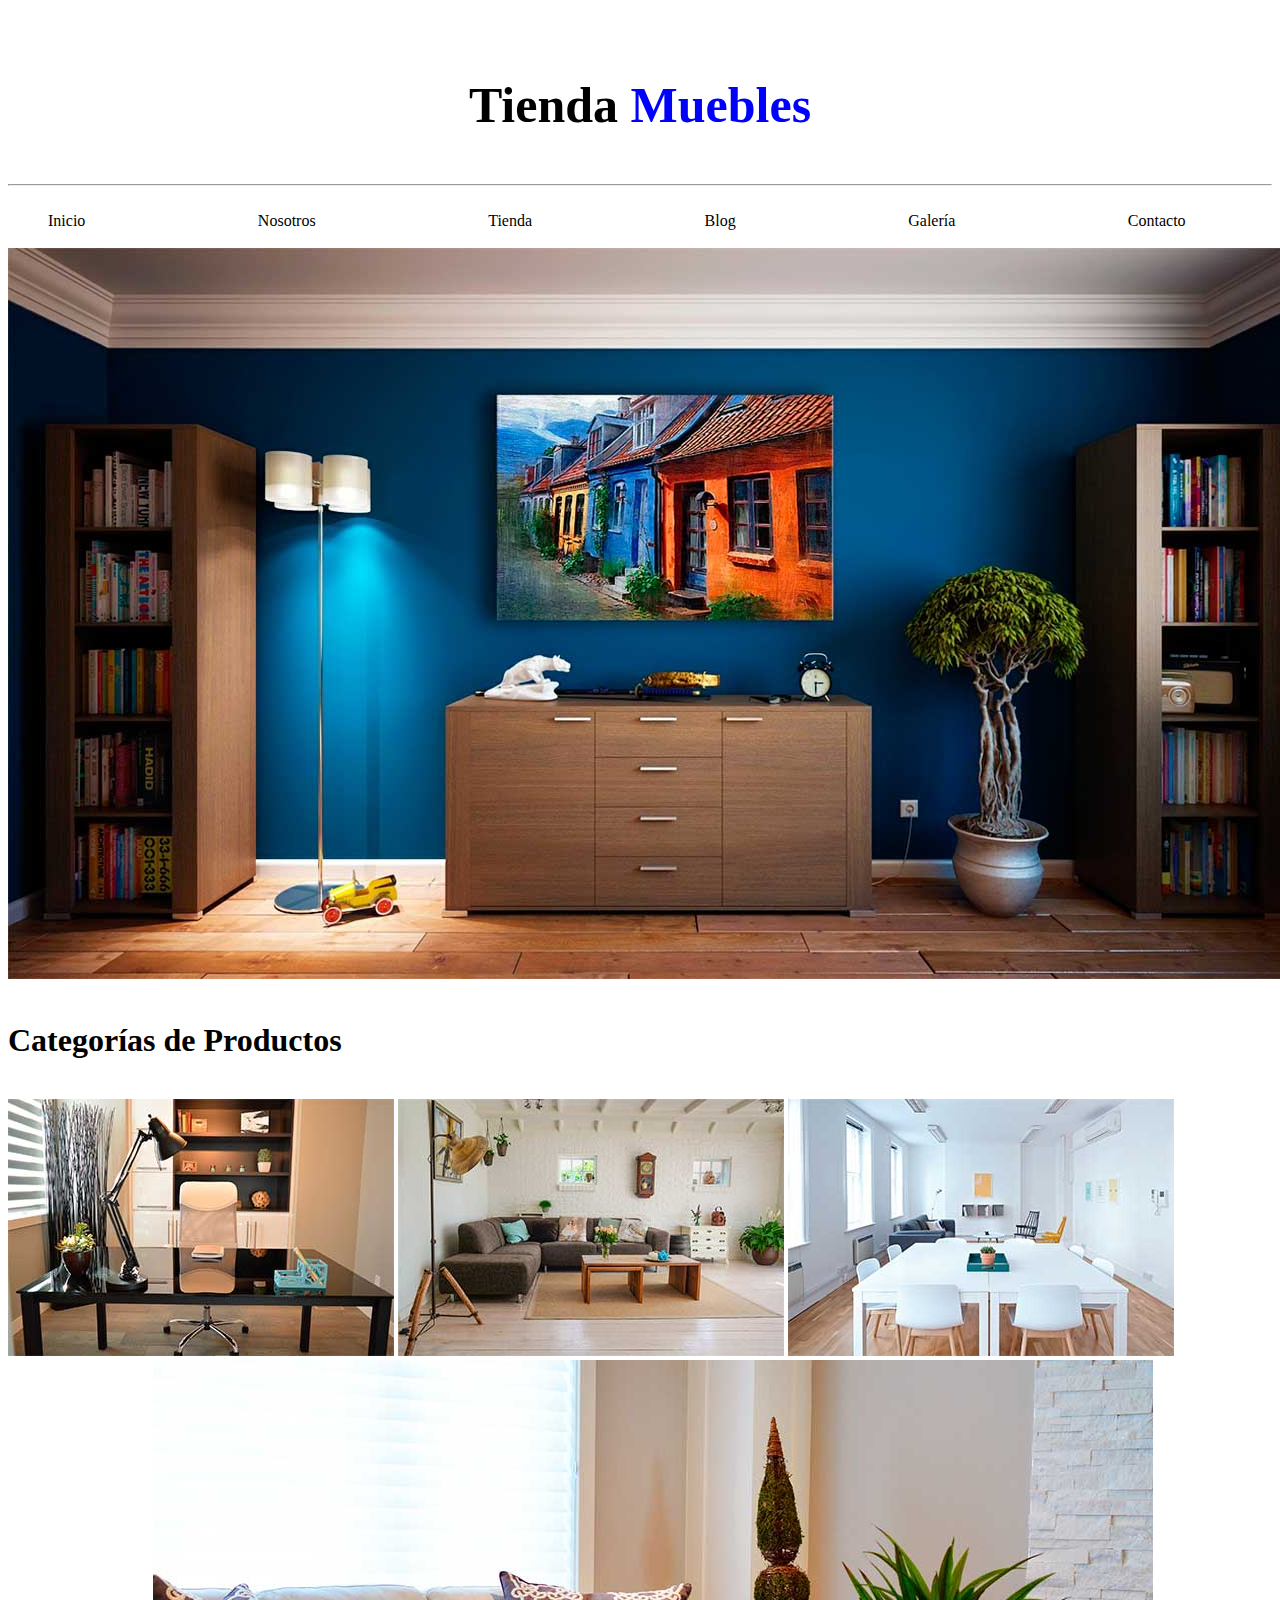
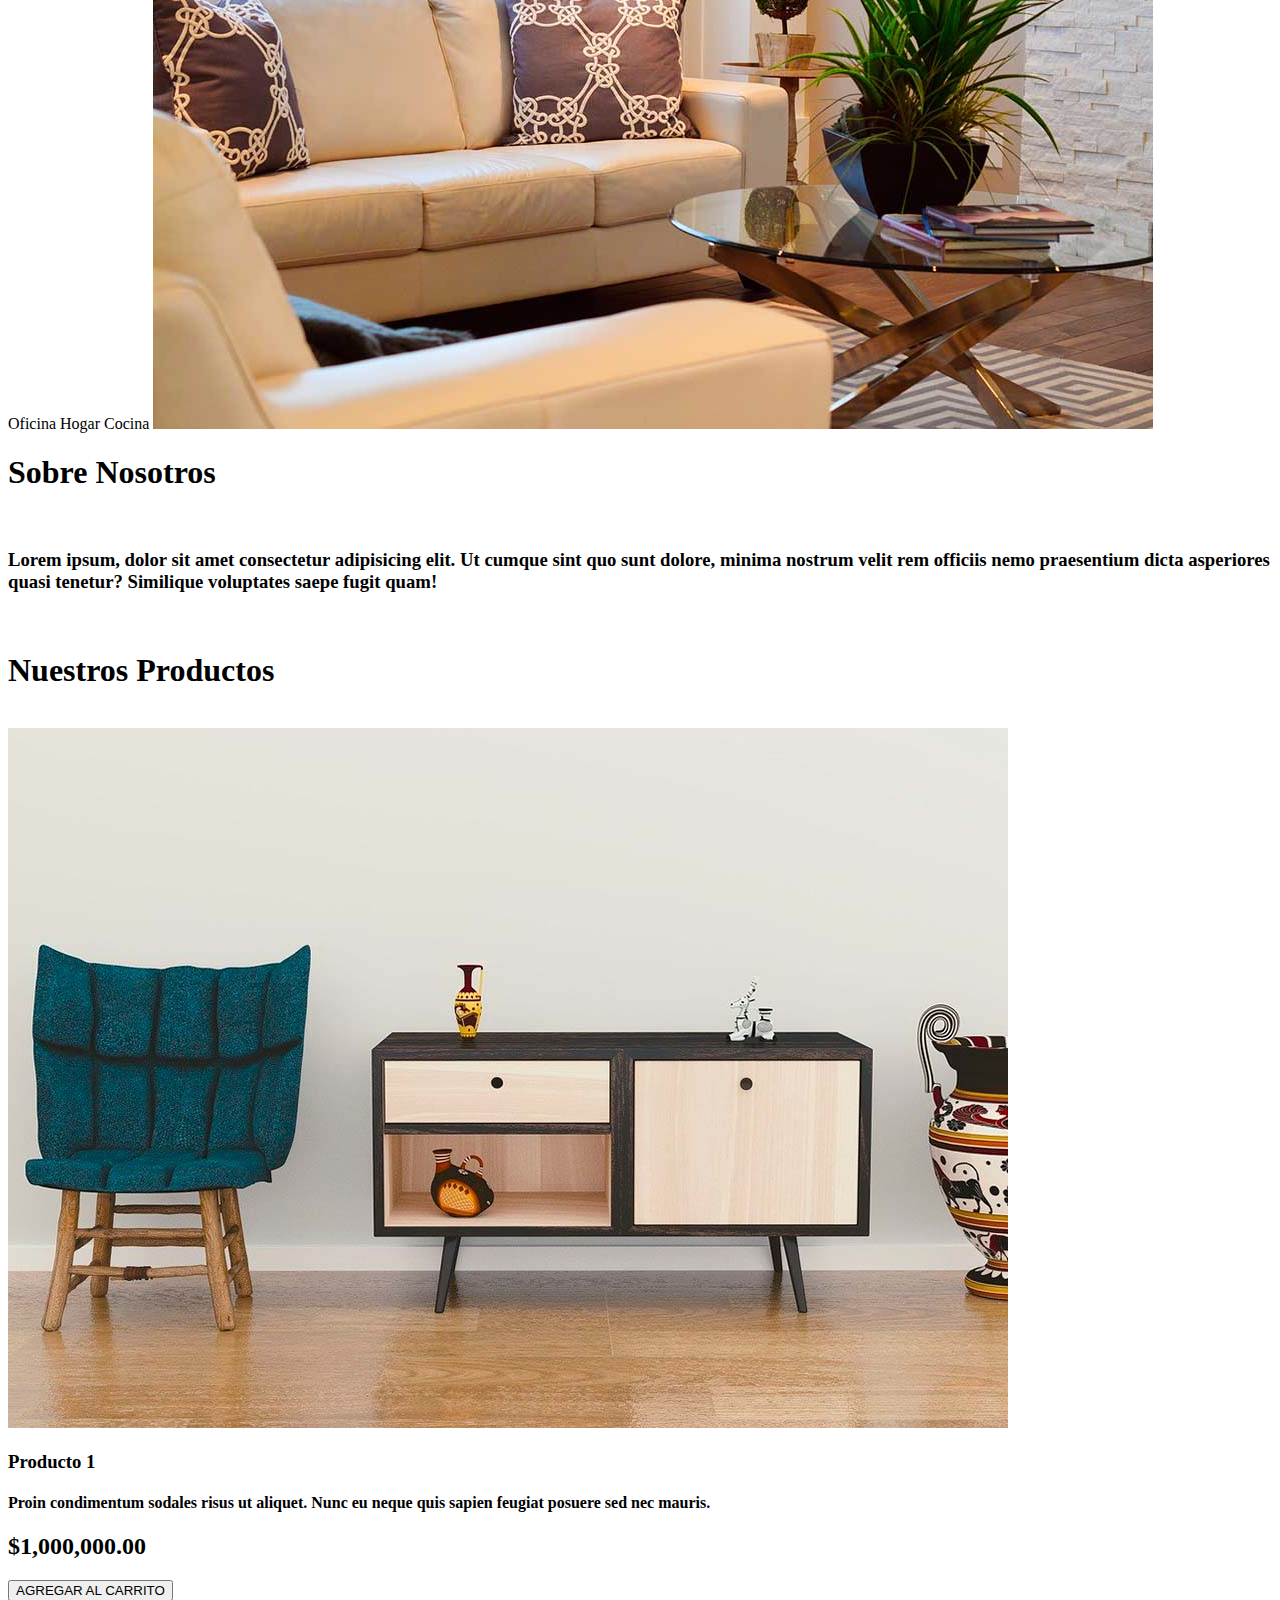
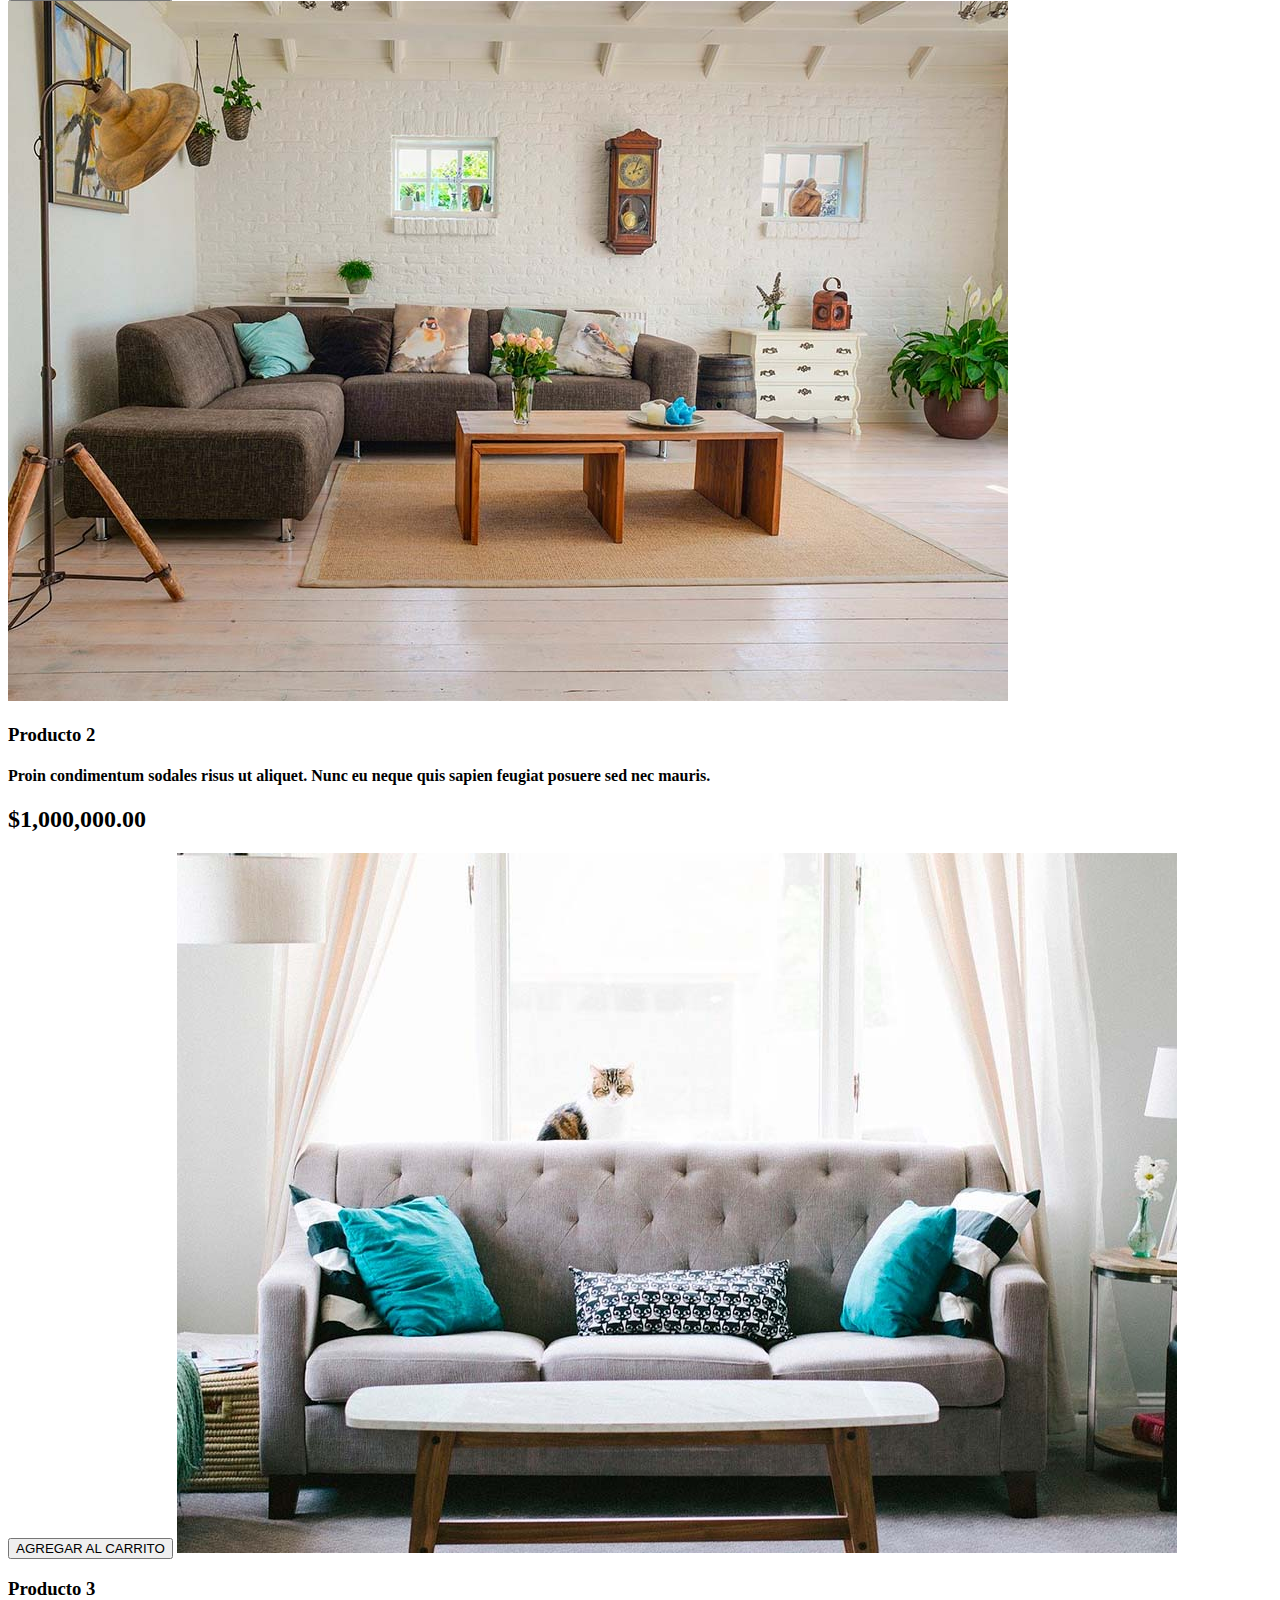
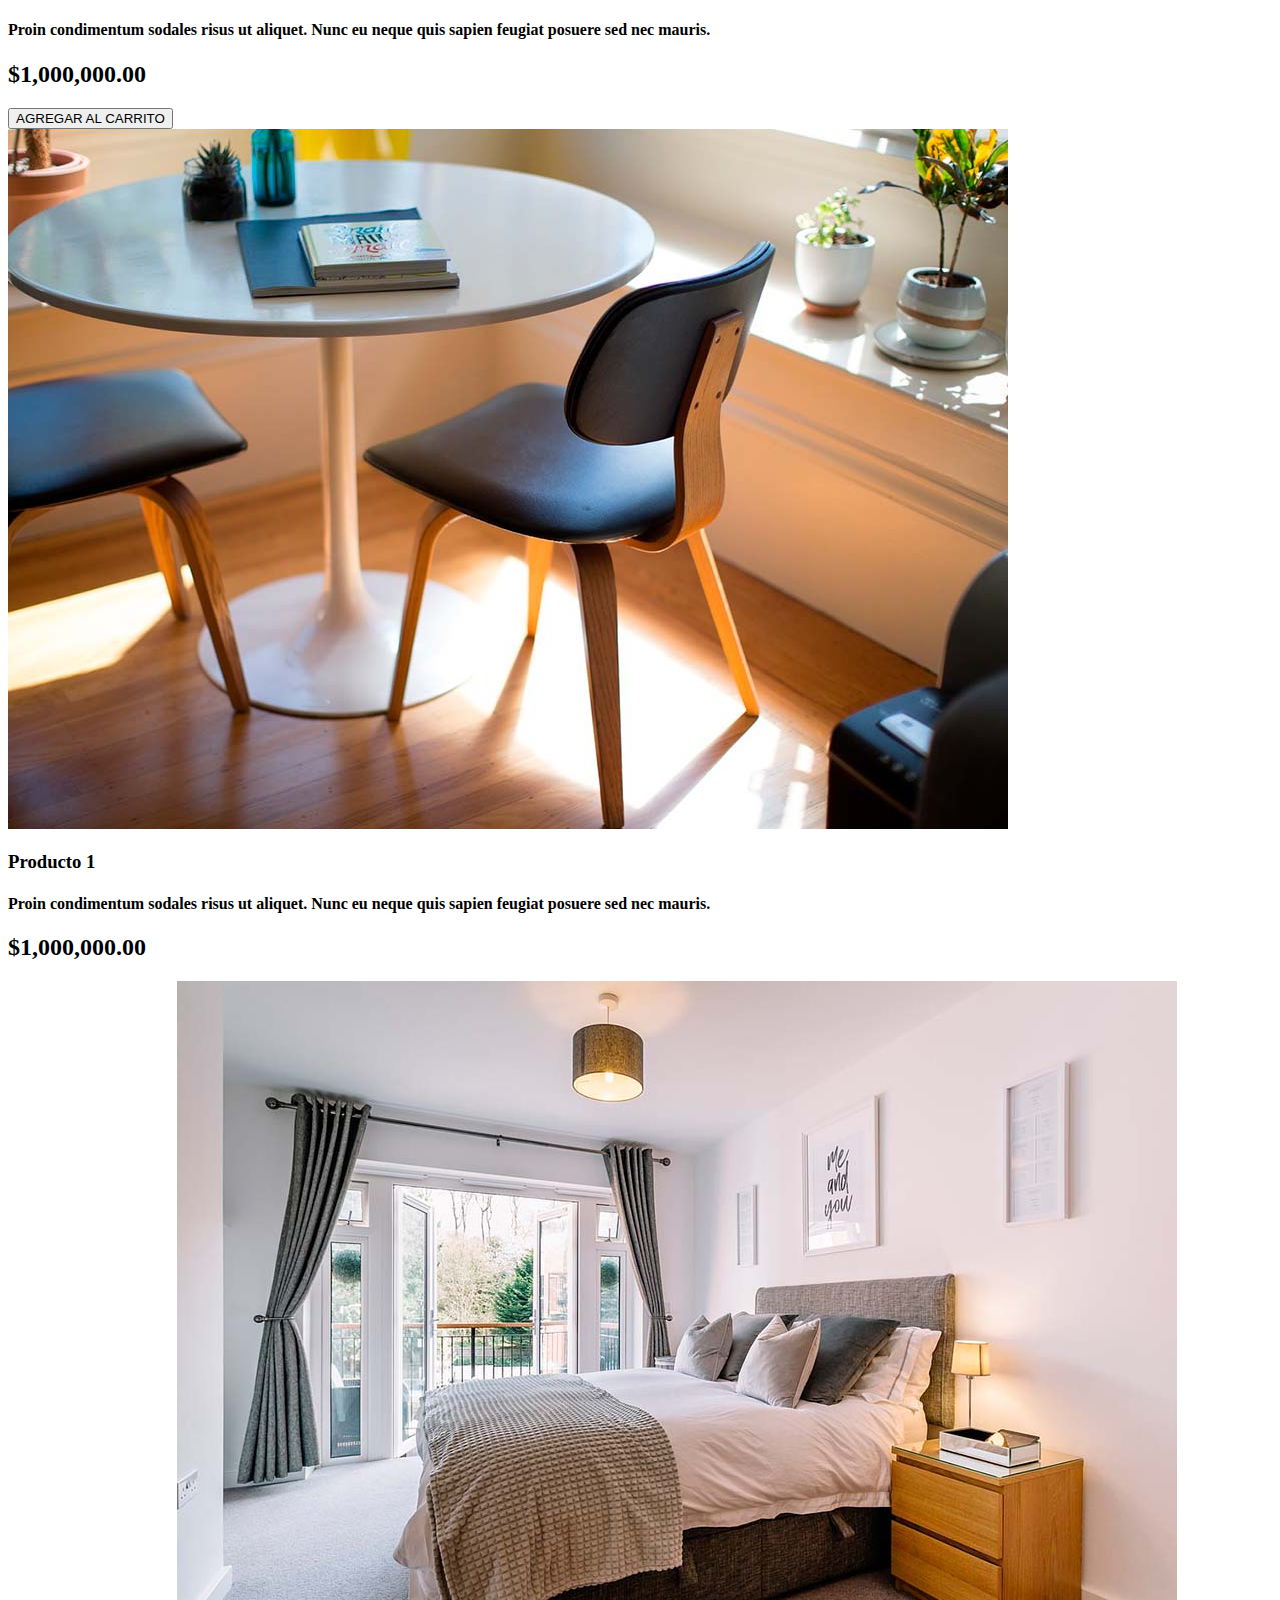
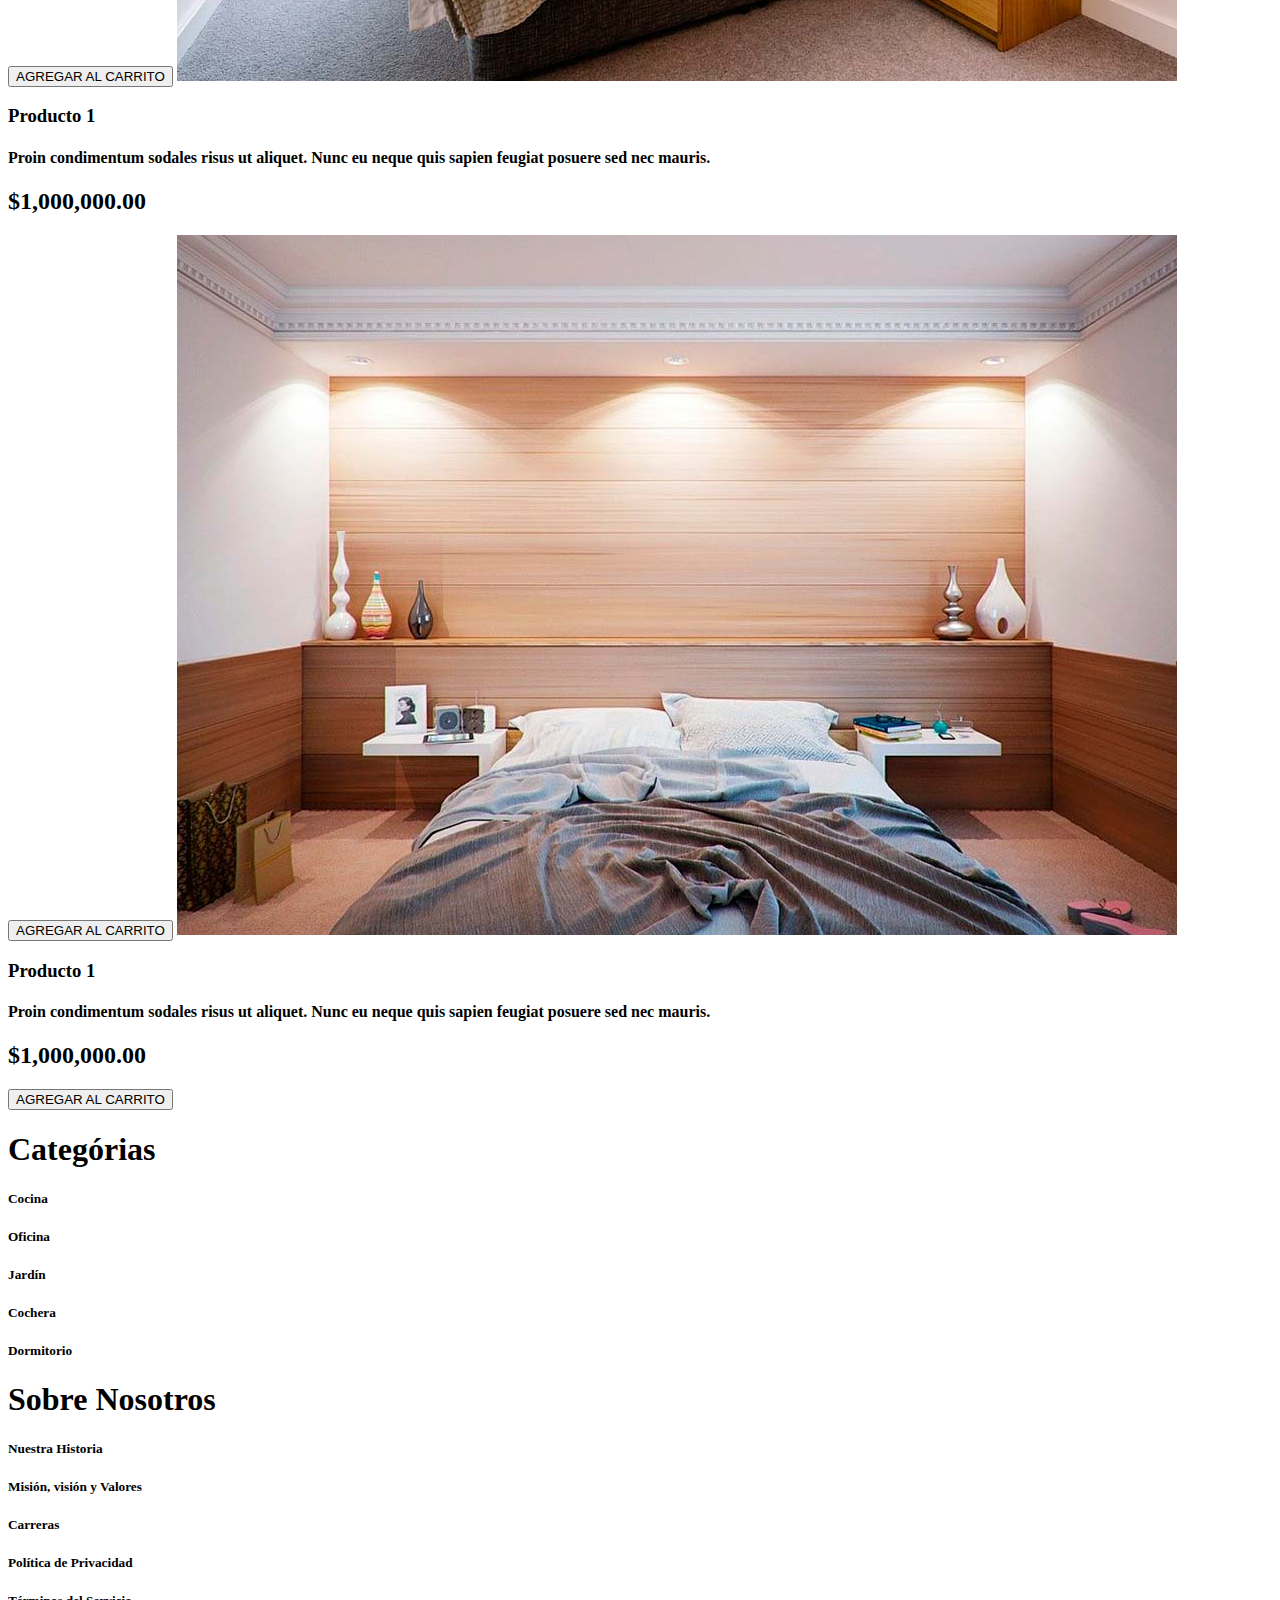
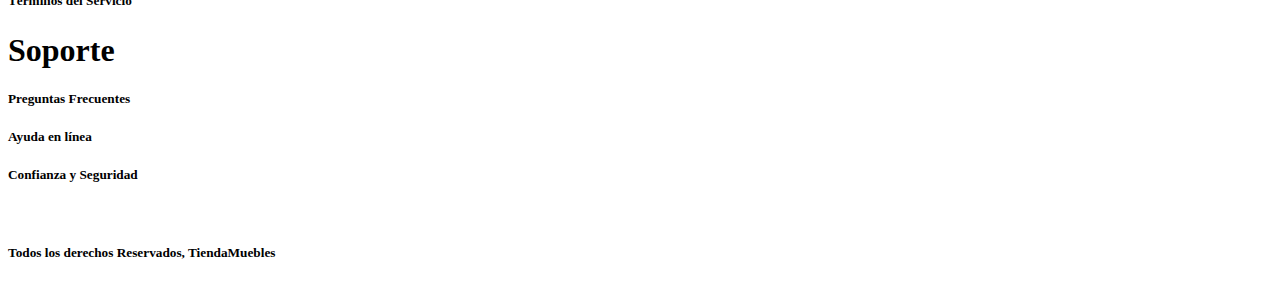
==== index.html @ da0ae2fd "first commit" ====
<!DOCTYPE html>
<html lang="es">
<head>
    <meta charset="UTF-8">
    <meta name="viewport" content="width=device-width, initial-scale=1.0">
    <title>Inicio</title>

    <style>
        .center-text {
            text-align: center;
        }

        .menu {
            display: flex;
            justify-content: space-between; /* Evenly distribute the words */
            width: 90%; /* Occupy the full width of the page */
            margin: 0;
            padding: 5;
            list-style: none; /* Remove bullets if using a list */
        }
        .menu-item {
            text-align: center;
            flex: 1; /* Each word takes equal space */
        }
        
    </style>


</head>
<body>
    <header>
        <br>
        <h1 class="center-text">
            <p style="font-size: 50px;">
            <span style="color: black;">Tienda</span> 
            <span style="color: blue;">Muebles</span>
            </p>
        </h1>
    
       <hr> 

    
   
        <br>
        <ul class="menu">
      
        <a href="index.html" style="color: black; text-decoration: none;">Inicio</a>

        <a href="nosotros.html" style="color: black; text-decoration: none;">Nosotros</a>
        
        <a href="tienda.html" style="color: black; text-decoration: none;">Tienda</a>
       
        <a href="blog.html" style="color: black; text-decoration: none;">Blog</a>
    
        <a href="galeria.html" style="color: black; text-decoration: none;">Galería</a>
    
        <a href="contacto.html" style="color: black; text-decoration: none;">Contacto</a>

        </ul>
        <br>
    

    </header>

    <img src="img/principal.jpg" alt="principal" >
 

    <main>


    <br>

    <h1>Categorías de Productos</h1>

    <br>
     
    <img src="img/categoria1.jpg" alt="categoria1" >

    <img src="img/categoria2.jpg" alt="categoria2" >

    <img src="img/categoria3.jpg" alt="categoria3" >

    <br>

    Oficina     Hogar    Cocina 

    <img src="img/nosotros.jpg" alt="nosotros" >

    <h1>Sobre Nosotros</h1>

    <br>

    <h3>Lorem ipsum, dolor sit amet consectetur adipisicing elit. Ut cumque sint quo sunt dolore, minima nostrum velit rem officiis nemo praesentium dicta asperiores quasi tenetur? Similique voluptates saepe fugit quam!</h3>

    <br>

    <h1>Nuestros Productos</h1>

    <br>

    <img src="img/producto1.jpg" alt="producto1">
    <h3>Producto 1 </h3>
    <h4>Proin condimentum sodales risus ut aliquet. Nunc eu neque quis sapien feugiat posuere sed nec mauris.</h4>
    <h2>$1,000,000.00</h2>
    <button type="submit">AGREGAR AL CARRITO</button>

    <br>

    <img src="img/producto2.jpg" alt="producto2">
    <h3>Producto 2 </h3>
    <h4>Proin condimentum sodales risus ut aliquet. Nunc eu neque quis sapien feugiat posuere sed nec mauris.</h4>
    <h2>$1,000,000.00</h2>
    <button type="submit">AGREGAR AL CARRITO</button>


    <img src="img/producto3.jpg" alt="producto3">
    <h3>Producto 3 </h3>
    <h4>Proin condimentum sodales risus ut aliquet. Nunc eu neque quis sapien feugiat posuere sed nec mauris.</h4>
    <h2>$1,000,000.00</h2>
    <button type="submit">AGREGAR AL CARRITO</button>

    <br>


    <img src="img/producto4.jpg" alt="producto4">
    <h3>Producto 1 </h3>
    <h4>Proin condimentum sodales risus ut aliquet. Nunc eu neque quis sapien feugiat posuere sed nec mauris.</h4>
    <h2>$1,000,000.00</h2>
    <button type="submit">AGREGAR AL CARRITO</button>

    <img src="img/producto5.jpg" alt="producto5">
    <h3>Producto 1 </h3>
    <h4>Proin condimentum sodales risus ut aliquet. Nunc eu neque quis sapien feugiat posuere sed nec mauris.</h4>
    <h2>$1,000,000.00</h2>
    <button type="submit">AGREGAR AL CARRITO</button>

    <img src="img/producto6.jpg" alt="producto6">
    <h3>Producto 1 </h3>
    <h4>Proin condimentum sodales risus ut aliquet. Nunc eu neque quis sapien feugiat posuere sed nec mauris.</h4>
    <h2>$1,000,000.00</h2>
    <button type="submit">AGREGAR AL CARRITO</button>

    <br>

    </main>

    <footer>
    
    <h1>Categórias</h1>

    <h5>Cocina</h5>
    <h5>Oficina</h5>
    <h5>Jardín</h5>
    <h5>Cochera</h5>
    <h5>Dormitorio</h5>


    <h1>Sobre Nosotros</h1>
    <h5>Nuestra Historia</h5>
    <h5>Misión, visión y Valores</h5>
    <h5>Carreras</h5>
    <h5>Política de Privacidad</h5>
    <h5>Términos del Servicio</h5>

    <h1>Soporte</h1>
    <h5>Preguntas Frecuentes</h5>
    <h5>Ayuda en línea</h5>
    <h5>Confianza y Seguridad</h5>
    
    <br>
    
    <h5>Todos los derechos Reservados, TiendaMuebles</h5>
    </footer>


</body>
</html>
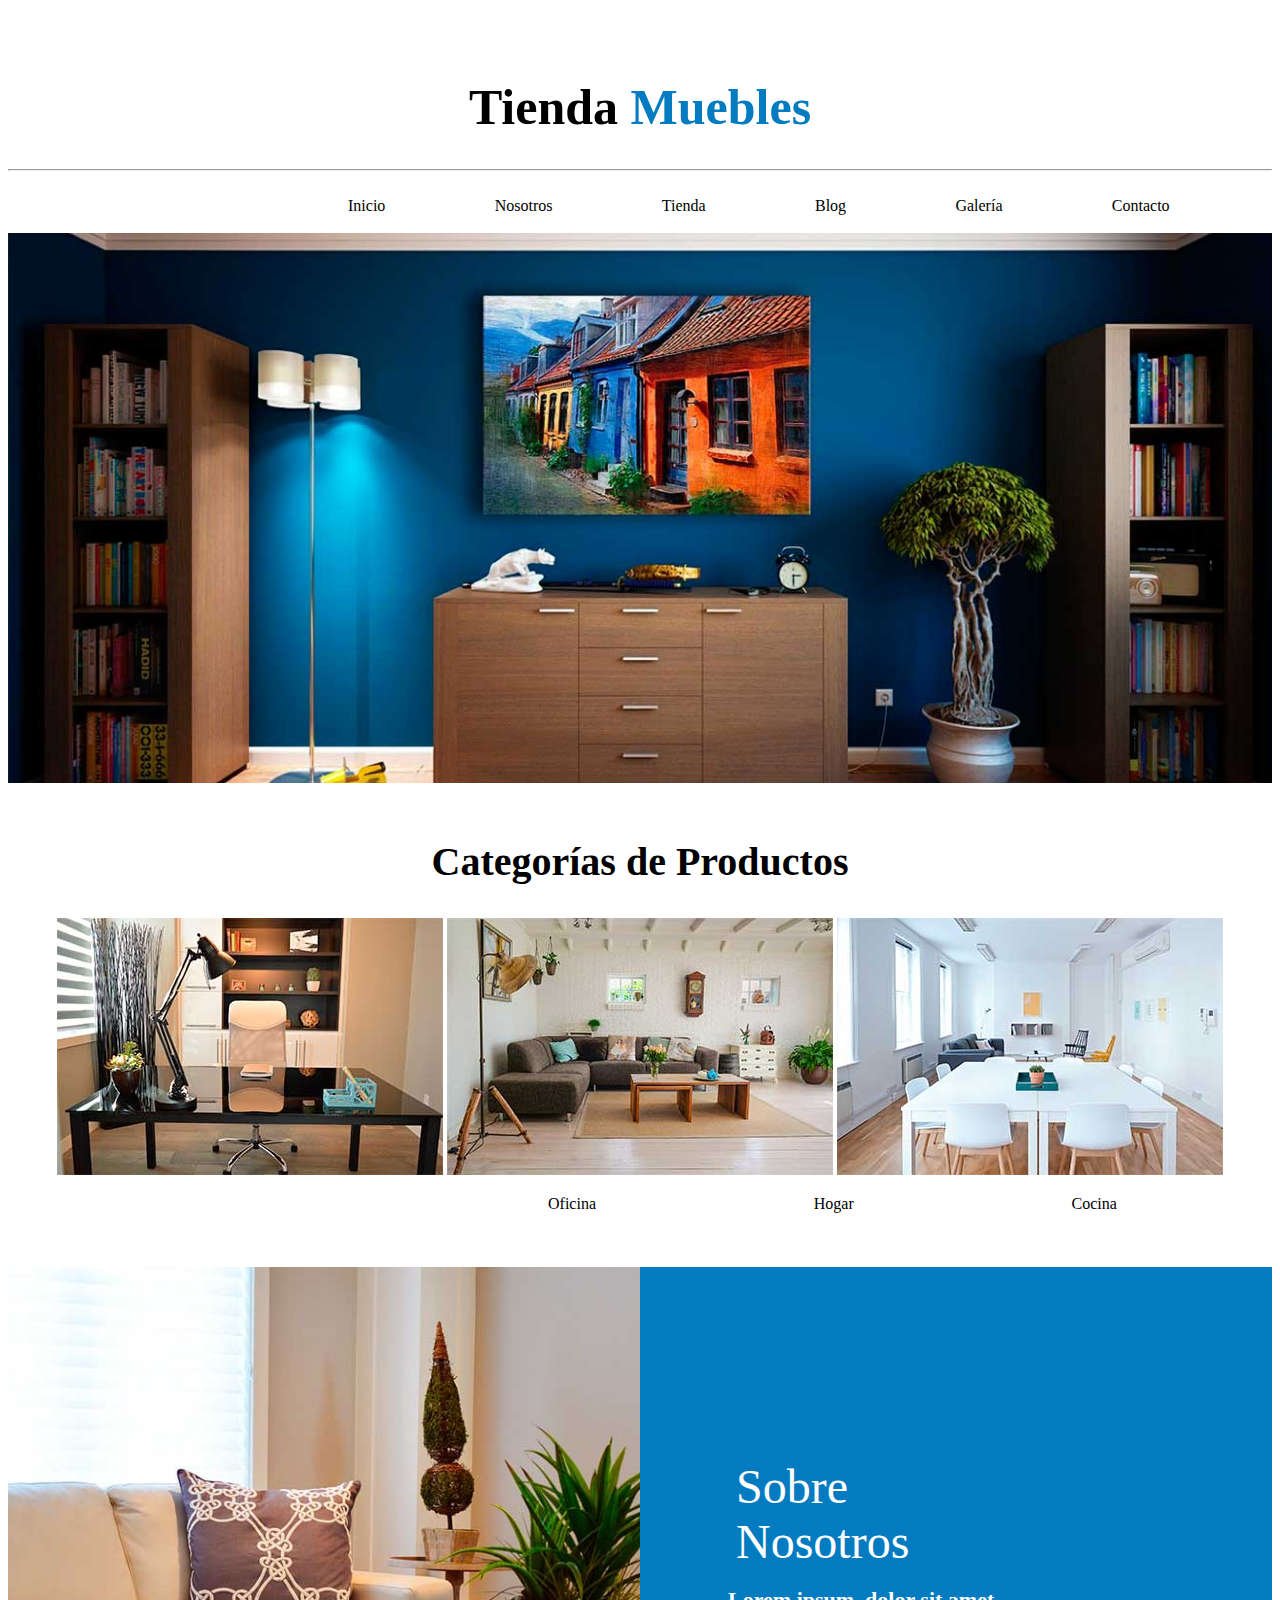
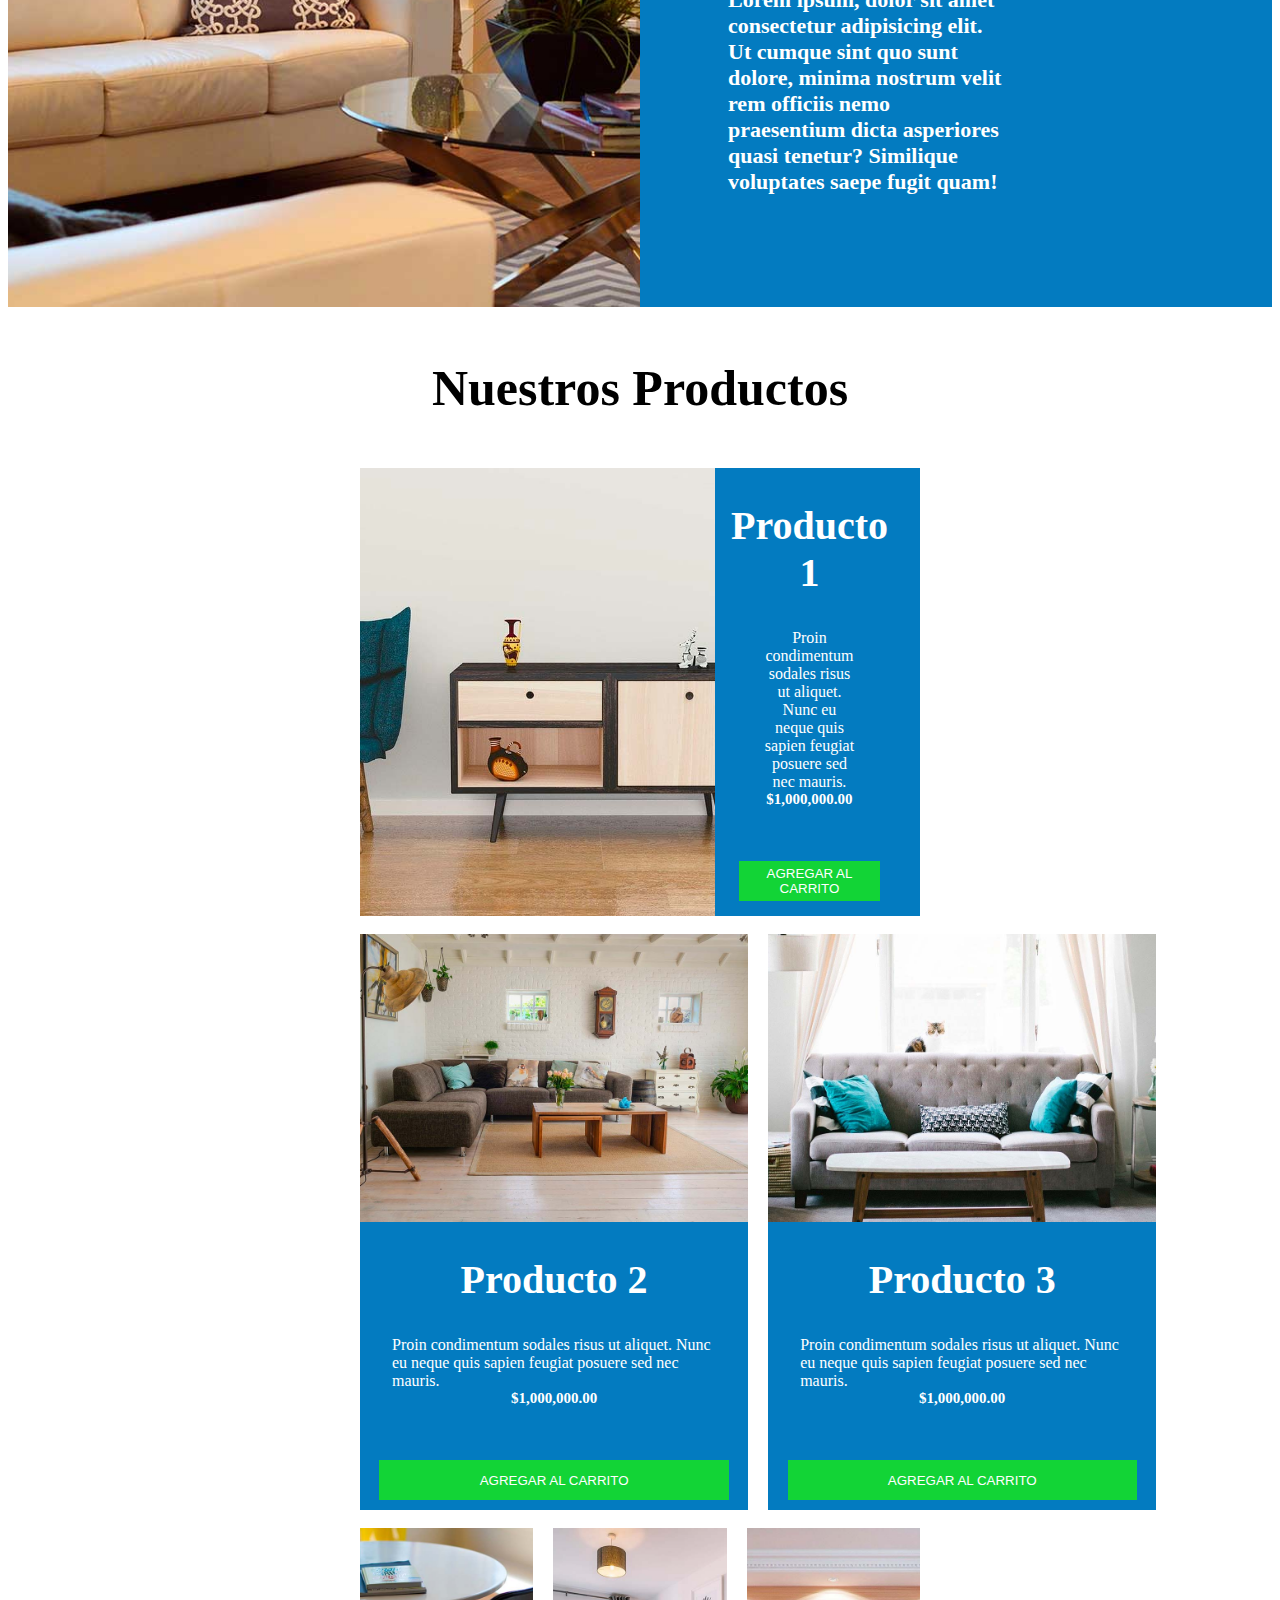
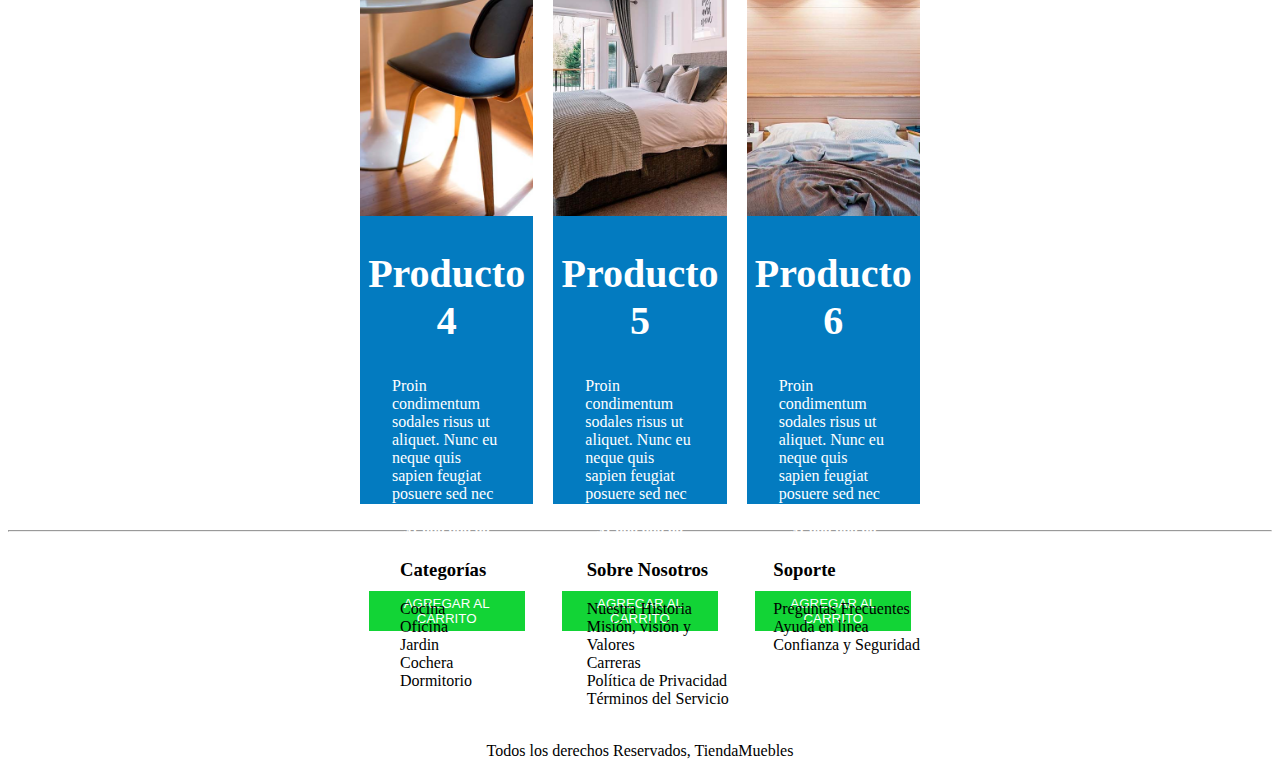
==== commit 1c86907c: "Index completed" ====
--- a/index.html
+++ b/index.html
@@ -1,177 +1,250 @@
 <!DOCTYPE html>
 <html lang="es">
+
 <head>
     <meta charset="UTF-8">
     <meta name="viewport" content="width=device-width, initial-scale=1.0">
-    <title>Inicio</title>
-
-    <style>
-        .center-text {
-            text-align: center;
-        }
-
-        .menu {
-            display: flex;
-            justify-content: space-between; /* Evenly distribute the words */
-            width: 90%; /* Occupy the full width of the page */
-            margin: 0;
-            padding: 5;
-            list-style: none; /* Remove bullets if using a list */
-        }
-        .menu-item {
-            text-align: center;
-            flex: 1; /* Each word takes equal space */
-        }
-        
-    </style>
-
+    <title>Document</title>
+    <link rel="stylesheet" href="styles/styles.css">
 
 </head>
+
 <body>
     <header>
         <br>
-        <h1 class="center-text">
-            <p style="font-size: 50px;">
-            <span style="color: black;">Tienda</span> 
-            <span style="color: blue;">Muebles</span>
-            </p>
+        <br>
+        <h1 class="title-principal">Tienda
+            <span>Muebles</span>
         </h1>
-    
-       <hr> 
-
-    
-   
-        <br>
+        <hr>
+        <br>
+
         <ul class="menu">
-      
-        <a href="index.html" style="color: black; text-decoration: none;">Inicio</a>
-
-        <a href="nosotros.html" style="color: black; text-decoration: none;">Nosotros</a>
+
+
+            <a href="index.html">Inicio</a>
+
+            <a href="nosotros.html">Nosotros</a>
+
+            <a href="tienda.html">Tienda</a>
+
+            <a href="blog.html">Blog</a>
+
+            <a href="galeria.html">Galería</a>
+
+            <a href="contacto.html">Contacto</a>
+
+        </ul>
+        <br>
+
+
+    </header>
+
+    <main>
+
+        <img class="principal" src="img/principal.jpg" alt="principal">
+
+        <br>
+        <br>
+
+        <h2>Categorías de Productos</h2>
+
+        <p class="Categorias">
+            <img src="img/categoria1.jpg" alt="categoria1">
+
+            <img src="img/categoria2.jpg" alt="categoria2">
+
+            <img src="img/categoria3.jpg" alt="categoria3">
+        </p>
+
+        <ul class="Categorias2">
+
+            <span>Oficina</span>
+            <span>Hogar</span>
+            <span>Cocina</span>
+        </ul>
+
+        <br>
+        <br>
+        <br>
+
+        <div class="AboutUs">
+            <div class="AboutUs2">
+
+                <img class="nosotros2" img src="img/nosotros.jpg" alt="nosotros">
+
+            </div>
+
+            <div class="AboutUs3">
+
+                <div class="Us">Sobre Nosotros</div>
+                <br>
+
+                <h6>Lorem ipsum, dolor sit amet consectetur adipisicing elit. Ut cumque sint quo sunt dolore, minima
+                    nostrum velit rem officiis nemo praesentium dicta asperiores quasi tenetur? Similique voluptates saepe fugit
+                    quam!</h6>
+
+            </div>
+        </div>
+
+        <br>
+
+        <h1>Nuestros Productos</h1>
+
+        <br>
+        <div class="Product1">
+
+            <div class="Imagen1 ">
+                <img class="producto1" src="img/producto1.jpg" alt="producto1">
+            </div>
+
+            <div class="Description1">
+                <div class="P1">                
+                    <h2>Producto 1</h2>
+                    <div class="texto">Proin condimentum sodales risus ut aliquet. Nunc eu neque quis sapien feugiat posuere sed nec mauris.</div>
+                    <div class="mil">$1,000,000.00</div>
+                    <button type="submit">AGREGAR AL CARRITO</button>    
+                </div>
+                
+            </div>
+        </div>
+
         
-        <a href="tienda.html" style="color: black; text-decoration: none;">Tienda</a>
-       
-        <a href="blog.html" style="color: black; text-decoration: none;">Blog</a>
-    
-        <a href="galeria.html" style="color: black; text-decoration: none;">Galería</a>
-    
-        <a href="contacto.html" style="color: black; text-decoration: none;">Contacto</a>
-
-        </ul>
-        <br>
-    
-
-    </header>
-
-    <img src="img/principal.jpg" alt="principal" >
- 
-
-    <main>
+       <br>
+        
+        <div class="Product2">
+            <div class="Imagen2">
+                <img class="producto2" src="img/producto2.jpg" alt="producto2">
+            </div>
+
+            <div class="Imagen3">
+                <img class="producto3" src="img/producto3.jpg" alt="producto3">
+            </div>
+
+
+            <div class="Description2">
+                <h2>Producto 2 </h2>
+                <div class="texto">Proin condimentum sodales risus ut aliquet. Nunc eu neque quis sapien feugiat posuere sed nec mauris.</div>
+                <div class="mil">$1,000,000.00</div>
+                <button type="submit">AGREGAR AL CARRITO</button>
+            </div>
+
+
+            <div class="Description3">
+                <h2>Producto 3 </h2>
+                <div class="texto">Proin condimentum sodales risus ut aliquet. Nunc eu neque quis sapien feugiat posuere sed nec mauris.</div>
+                <div class="mil">$1,000,000.00</div>
+                <button type="submit">AGREGAR AL CARRITO</button>
+            </div>
+
+        </div>
+        <br>
+
+        <div class="Product3">
+
+            <div class="Imagen4">
+                <img class="producto4" src="img/producto4.jpg" alt="producto4">
+            </div>
+
+            <div class="Imagen5">
+                <img class="producto5" src="img/producto5.jpg" alt="producto5">
+            </div>
+
+            <div class="Imagen6">
+                <img class="producto6" src="img/producto6.jpg" alt="producto6">
+            </div>
+
+
+
+            <div class="Description4">
+                <h2>Producto 4 </h2>
+                <div class="texto">Proin condimentum sodales risus ut aliquet. Nunc eu neque quis sapien feugiat posuere sed nec mauris.</div>
+                <div class="mil">$1,000,000.00</div>
+                <button type="submit">AGREGAR AL CARRITO</button>
+            </div>
+
+
+            <div class="Description5">
+                <h2>Producto 5 </h2>
+                <div class="texto">Proin condimentum sodales risus ut aliquet. Nunc eu neque quis sapien feugiat posuere sed nec mauris.</div>
+                <div class="mil">$1,000,000.00</div>
+                <button type="submit">AGREGAR AL CARRITO</button>
+            </div>
+
+            <div class="Description6">
+                <h2>Producto 6 </h2>
+                <div class="texto">Proin condimentum sodales risus ut aliquet. Nunc eu neque quis sapien feugiat posuere sed nec mauris.</div>
+                <div class="mil">$1,000,000.00</div>
+                <button type="submit">AGREGAR AL CARRITO</button>
+            </div>
+
+
+        </div>
+
+        <br>
+        <hr>
+
+
+        <div class="Categorias3">
+
+
+            <div class="C1">
+
+                <ul class="MenuDown">
+                <h3>Categorías</h3>
+                
+
+                    <li>Cocina</li>
+                    <li>Oficina</li>
+                    <li>Jardin</li>
+                    <li>Cochera</li>
+                    <li>Dormitorio</li>
+
+                    <ul>
+            </div>
+
+            <div class="C2">
+
+                <ul class="MenuDown">
+                <h3>Sobre Nosotros</h3>
+
+                
+                    <li>Nuestra Historia</li>
+                    <li>Misión, visión y Valores</li>
+                    <li>Carreras</li>
+                    <li>Política de Privacidad</li>
+                    <li>Términos del Servicio</li>
+                </ul>
+            </div>
+
+            <div class="C3">
+
+                <ul class="MenuDown">
+                <h3>Soporte</h3>
+
+                
+
+                    <li>Preguntas Frecuentes</li>
+                    <li>Ayuda en línea</li>
+                    <li>Confianza y Seguridad</li>
+
+                </ul>
+            </div>
+
+        </div>
+    </main>
+
+
+
+</body>
+
+<footer>
 
 
     <br>
 
-    <h1>Categorías de Productos</h1>
-
-    <br>
-     
-    <img src="img/categoria1.jpg" alt="categoria1" >
-
-    <img src="img/categoria2.jpg" alt="categoria2" >
-
-    <img src="img/categoria3.jpg" alt="categoria3" >
-
-    <br>
-
-    Oficina     Hogar    Cocina 
-
-    <img src="img/nosotros.jpg" alt="nosotros" >
-
-    <h1>Sobre Nosotros</h1>
-
-    <br>
-
-    <h3>Lorem ipsum, dolor sit amet consectetur adipisicing elit. Ut cumque sint quo sunt dolore, minima nostrum velit rem officiis nemo praesentium dicta asperiores quasi tenetur? Similique voluptates saepe fugit quam!</h3>
-
-    <br>
-
-    <h1>Nuestros Productos</h1>
-
-    <br>
-
-    <img src="img/producto1.jpg" alt="producto1">
-    <h3>Producto 1 </h3>
-    <h4>Proin condimentum sodales risus ut aliquet. Nunc eu neque quis sapien feugiat posuere sed nec mauris.</h4>
-    <h2>$1,000,000.00</h2>
-    <button type="submit">AGREGAR AL CARRITO</button>
-
-    <br>
-
-    <img src="img/producto2.jpg" alt="producto2">
-    <h3>Producto 2 </h3>
-    <h4>Proin condimentum sodales risus ut aliquet. Nunc eu neque quis sapien feugiat posuere sed nec mauris.</h4>
-    <h2>$1,000,000.00</h2>
-    <button type="submit">AGREGAR AL CARRITO</button>
-
-
-    <img src="img/producto3.jpg" alt="producto3">
-    <h3>Producto 3 </h3>
-    <h4>Proin condimentum sodales risus ut aliquet. Nunc eu neque quis sapien feugiat posuere sed nec mauris.</h4>
-    <h2>$1,000,000.00</h2>
-    <button type="submit">AGREGAR AL CARRITO</button>
-
-    <br>
-
-
-    <img src="img/producto4.jpg" alt="producto4">
-    <h3>Producto 1 </h3>
-    <h4>Proin condimentum sodales risus ut aliquet. Nunc eu neque quis sapien feugiat posuere sed nec mauris.</h4>
-    <h2>$1,000,000.00</h2>
-    <button type="submit">AGREGAR AL CARRITO</button>
-
-    <img src="img/producto5.jpg" alt="producto5">
-    <h3>Producto 1 </h3>
-    <h4>Proin condimentum sodales risus ut aliquet. Nunc eu neque quis sapien feugiat posuere sed nec mauris.</h4>
-    <h2>$1,000,000.00</h2>
-    <button type="submit">AGREGAR AL CARRITO</button>
-
-    <img src="img/producto6.jpg" alt="producto6">
-    <h3>Producto 1 </h3>
-    <h4>Proin condimentum sodales risus ut aliquet. Nunc eu neque quis sapien feugiat posuere sed nec mauris.</h4>
-    <h2>$1,000,000.00</h2>
-    <button type="submit">AGREGAR AL CARRITO</button>
-
-    <br>
-
-    </main>
-
-    <footer>
-    
-    <h1>Categórias</h1>
-
-    <h5>Cocina</h5>
-    <h5>Oficina</h5>
-    <h5>Jardín</h5>
-    <h5>Cochera</h5>
-    <h5>Dormitorio</h5>
-
-
-    <h1>Sobre Nosotros</h1>
-    <h5>Nuestra Historia</h5>
-    <h5>Misión, visión y Valores</h5>
-    <h5>Carreras</h5>
-    <h5>Política de Privacidad</h5>
-    <h5>Términos del Servicio</h5>
-
-    <h1>Soporte</h1>
-    <h5>Preguntas Frecuentes</h5>
-    <h5>Ayuda en línea</h5>
-    <h5>Confianza y Seguridad</h5>
-    
-    <br>
-    
-    <h5>Todos los derechos Reservados, TiendaMuebles</h5>
-    </footer>
-
-
-</body>
+    Todos los derechos Reservados, TiendaMuebles
+</footer>
+
+
 </html>--- a/styles/styles.css
+++ b/styles/styles.css
@@ -0,0 +1,320 @@
+
+
+h1 {
+    font-size: 50px;
+    text-align: center;
+}
+
+h1 span {
+    color: #037bc0;
+
+}
+
+span:hover {
+
+    background-color: #037bc0;
+    /* Color del botón cuando el ratón pasa por encima */
+
+}
+
+li {
+    list-style: none;
+    /* Remove bullets if using a list */
+}
+
+a {
+
+    text-decoration: none;
+    /* Removes underline */
+    color: inherit;
+}
+
+.menu {
+    display: flex;
+    justify-content: space-between;
+    /* Evenly distribute the words */
+    width: 65%;
+    /* Occupy the full width of the page */
+    margin: 0 200px 0 300px;
+    /* up right down left */
+
+
+}
+
+
+.principal {
+    width: 100%;
+    height: 550px;
+    object-fit: cover;
+    /* ensures the image fills the dimensions while maintaining aspect ratio */
+}
+
+h2 {
+    font-size: 40px;
+    text-align: center;
+}
+
+.Categorias {
+
+    text-align: center;
+}
+
+.Categorias2 {
+
+    display: flex;
+    justify-content: space-between;
+    /* Evenly distribute the words */
+    width: 45%;
+    /* Occupy the full width of the page */
+    margin: 0 100px 0 500px;
+    /* up right down left */
+    list-style: none;
+    /* Remove bullets if using a list */
+
+}
+
+.AboutUs {
+
+    display: grid;
+    grid-template-columns: 1fr 1fr  ;
+    grid-template-rows: 40em;
+    justify-content: center;
+
+}
+
+.nosotros2 {
+    width:  100%;
+    height: 100%;
+    object-fit: cover;
+
+}
+
+
+.AboutUs3 {
+
+    background-color: #037bc0;
+    color: white;
+    text-align: left;
+    
+}
+
+.Us {
+    font-size: 48px;
+    margin: 4em 5em 0em 2em;
+    
+}
+
+h6 {
+    font-size: 22px;
+    
+    margin: 0em 12em 1em 4em;
+    
+}
+
+button {
+    background-color: rgb(18, 212, 54);
+    color: white;
+    border: rgb(18, 212, 54);
+    height: 3em;
+    display: block;
+    width: 90%;
+    justify-self: center;
+    margin-top: 4em;
+
+}
+
+button:hover {
+    background-color: rgb(2, 120, 24);
+
+}
+
+.Product1 {
+    
+    display: grid;
+    grid-template-columns: 3fr 1fr;
+    grid-template-rows: 28em;
+    justify-content: center;
+    margin-left: 22em;
+    margin-right: 22em;
+    
+    
+    
+}
+.producto1 {
+    width:  100%;
+    height: 100%;
+    object-fit: cover;
+    
+    /* ensures the image fills the dimensions while maintaining aspect ratio */
+
+}
+
+.mil {
+
+    font-family: "Comic Sans MS", "Comic Sans", cursive;
+    font-weight: bold;
+    font-size: 15px;
+    text-align: center;
+}
+
+.Description1 {
+
+    background-color: #037bc0;
+    height: 28em;
+    
+    
+    
+}
+
+.P1 {
+
+    color: white;
+    margin-left: 1em;
+    margin-right: 2em; 
+    text-align: center;
+
+}
+
+.Product2 {
+    
+    display: grid;
+    grid-template-columns: 1fr 1fr  ;
+    grid-template-rows:  18em 18em ;
+    width: 63%;
+    column-gap: 20px;
+    margin-left: 22em;
+    margin-right: 22em;
+    align-content:space-between;
+    
+}
+
+.producto2 {
+    width:  100%;
+    height: 100%;
+    object-fit: cover;
+    /* ensures the image fills the dimensions while maintaining aspect ratio */
+
+}
+
+.producto3 {
+    width:  100%;
+    height: 100%;
+    object-fit: cover;
+    /* ensures the image fills the dimensions while maintaining aspect ratio */
+
+}
+
+.Description2 {
+
+    background-color: #037bc0;
+    height: 18em;
+    color: white; 
+    
+    
+}
+
+.texto { 
+
+    margin: 0em 2em 0em 2em ;
+
+    
+    
+}
+.Description3 {
+
+    background-color: #037bc0;
+    height: 18em;
+    color: white; 
+    
+}
+
+
+
+.Product3 {
+
+    display: grid;
+    grid-template-columns: 1fr 1fr 1fr ;
+    grid-template-rows: 18em 18em ;
+    column-gap: 20px;
+
+    margin-left: 22em;
+    margin-right: 22em;
+    
+}
+
+.producto4 {
+    width:  100%;
+    height: 100%;
+    object-fit: cover;
+    /* ensures the image fills the dimensions while maintaining aspect ratio */
+
+}
+
+.producto5 {
+    width:  100%;
+    height: 100%;
+    object-fit: cover;
+    /* ensures the image fills the dimensions while maintaining aspect ratio */
+
+}
+
+.producto6 {
+    width:  100%;
+    height: 100%;
+    object-fit: cover;
+    /* ensures the image fills the dimensions while maintaining aspect ratio */
+
+}
+
+.Description4 {
+
+    background-color: #037bc0;
+    height: 18em;
+    color: white; 
+    
+    
+}
+
+.Description5 {
+
+    background-color: #037bc0;
+    height: 18em;
+    color: white; 
+    
+}
+
+
+.Description6 {
+
+    background-color: #037bc0;
+    height: 18em;
+    color: white; 
+   
+}
+
+.Categorias3 {
+    
+    display: grid;
+    grid-template-columns: 1fr 1fr 1fr;
+    text-align:left;
+    justify-content: center;
+    margin-left: 22em;
+    margin-right: 22em;
+   
+}
+
+.MenuDown {
+
+    size: 20px;
+}
+
+h3 {
+    font-family: "Comic Sans MS", "Comic Sans", cursive;
+    font-weight: bold;
+    text-align: left;
+
+}
+
+footer {
+    text-align: center;
+}